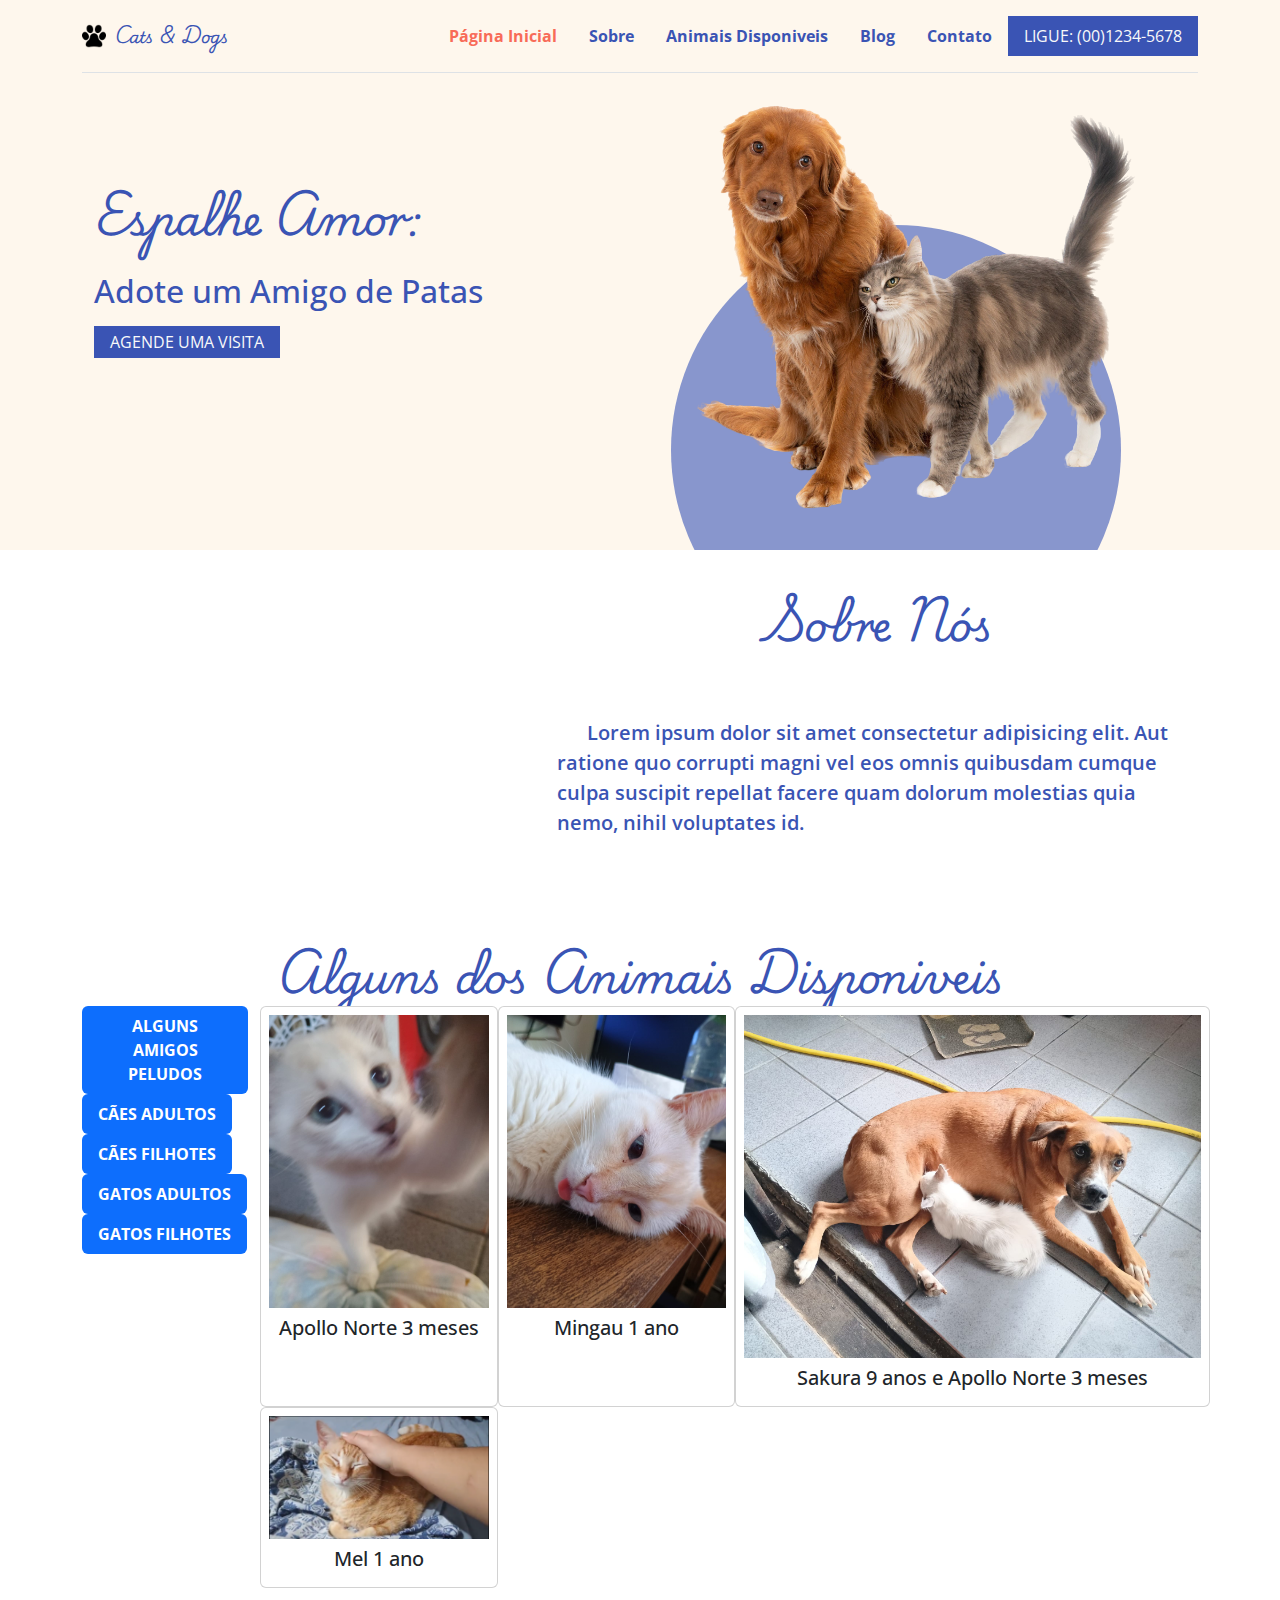
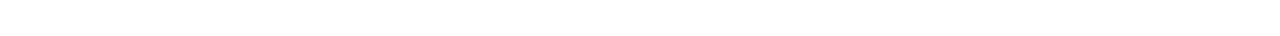
==== index.html @ 55178143 "first commit" ====
<!DOCTYPE html>
<html lang="en">

<head>
  <meta charset="UTF-8">
  <meta name="viewport" content="width=device-width, initial-scale=1.0">
  <title>Animais</title>

  <link rel="preconnect" href="https://fonts.googleapis.com">
  <link rel="preconnect" href="https://fonts.gstatic.com" crossorigin>
  <link
    href="https://fonts.googleapis.com/css2?family=Open+Sans:ital,wght@0,300..800;1,300..800&family=Playwrite+CU:wght@100..400&display=swap"
    rel="stylesheet">
  <link href="https://cdn.jsdelivr.net/npm/bootstrap@5.3.3/dist/css/bootstrap.min.css" rel="stylesheet"
    integrity="sha384-QWTKZyjpPEjISv5WaRU9OFeRpok6YctnYmDr5pNlyT2bRjXh0JMhjY6hW+ALEwIH" crossorigin="anonymous">


  <link rel="stylesheet" href="./css/style.css">
</head>

<body>
  <div class="nav-bar fixed-top z-3 pb-0">
    <div class="container ">
      <header class="d-flex flex-wrap justify-content-center py-3  border-bottom " id="header">
        <a href="/" class="d-flex align-items-center mb-3 mb-md-0 me-md-auto link-body-emphasis text-decoration-none">
          <img class="nav-icon me-2" src="./images/pata-de-animal.png" alt="">
          <span class="title-font">Cats & Dogs</h1>
        </a>

        <ul class="nav">
          <li class="nav-item"><a href="#home-page" class="nav-link fw-bold content-font">Página Inicial</a></li>
          <li class="nav-item"><a href="#about" class="nav-link fw-bold content-font">Sobre</a></li>
          <li class="nav-item"><a href="#avaible-animals" class="nav-link fw-bold content-font">Animais Disponiveis</a>
          </li>
          <li class="nav-item"><a href="#blog" class="nav-link fw-bold content-font">Blog</a></li>
          <li class="nav-item"><a href="#contact" class="nav-link fw-bold content-font">Contato</a></li>
          <button type="button" class="nav-btn text-light border-0 px-3 text-uppercase">Ligue:
            (00)1234-5678</button>
        </ul>
      </header>
    </div>
  </div>

  <div data-bs-spy="scroll" data-bs-target="header" data-bs-smoth-scroll="true">
    <section id="home-page">
      <div class="container">
        <div class="row align-items-center justify-content-center mx-auto">
          <div class="col-12 col-lg-6">
            <h2 class="title-font h1 ">Espalhe Amor:</h2>
            <p class="content-font h2 pt-4">Adote um Amigo de Patas</p>
            <button type="button" class="nav-btn text-light border-0 px-3 text-uppercase mt-2 py-1">Agende uma
              visita</button>
          </div>

          <div class="col-12 col-lg-6 py-2">
            <div class=" position-relative"></div>
            <img
              src="./images/gato-domestico-cinza-fofo-com-cabelo-comprido-mostrando-sua-afeicao-por-um-cachorro-marrom-com-cabelo-comprido.png"
              alt="" class="image-dog hero-img d-block mx-auto z-1">
            <div class="bg-overlay z-n1"> </div>
          </div>
        </div>
      </div>
    </section>

    <section id="about">
      <div class="container py-5">
        <div class="row align-items-center justify-content-between">
          <div class="col-12 col-lg-5 ">
            <img class="image-woman-dog rounded-start-pill" src="./images/cao-e-mulher.jpg" alt="">
          </div>

          <div class="col-12 col-lg-7 ">
            <h2 class="title-font text-center pb-3 h1">
              Sobre Nós
            </h2>
            <p class="content-font pt-5 lead fw-semibold">Lorem ipsum dolor sit amet consectetur adipisicing elit. Aut
              ratione quo
              corrupti
              magni vel eos omnis
              quibusdam cumque culpa suscipit repellat facere quam dolorum molestias quia nemo, nihil voluptates id.</p>
          </div>
        </div>
      </div>
    </section>

    <section id="avaible-animals">
      <div class="container py-5">
        <div class="row">
          <h2 class="h1 title-font text-center">Alguns dos Animais Disponiveis</h2>
        </div>

        <div class="row">
          <aside class="col-md-2">
            <nav class="nav nav-pills flex column">
              <button type="button" data-bs-toggle="tab" data-bs-target="#some-furry-friends"
                class="fw-bold text-center nav-link text-uppercase active">Alguns amigos peludos
              </button>
              <button type="button" data-bs-toggle="tab" data-bs-target="#adult-dogs"
                class="fw-bold text-center nav-link text-uppercase active">Cães Adultos
              </button>
              <button type="button" data-bs-toggle="tab" data-bs-target="#puppies"
                class="fw-bold text-center nav-link text-uppercase active">Cães filhotes
              </button>
              <button type="button" data-bs-toggle="tab" data-bs-target="#adult-cats"
                class="fw-bold text-center nav-link text-uppercase active">Gatos Adultos
              </button>
              <button type="button" data-bs-toggle="tab" data-bs-target="#kittens"
                class="fw-bold text-center nav-link text-uppercase active">Gatos filhotes
              </button>
            </nav>
          </aside>
          <div class="col-md-10">
            <tab-content>
              <div class="tab-pane active" id="some-furry-friends">
                <div class="row">
                  <div class="col-md-3 card p-2">
                    <img class="d-block w-100" src="./images/caes-e-gatos/img-0.jpeg" alt="Gato filhote branco">
                    <h5 class="text-center pt-2">Apollo Norte 3 meses</h5>
                  </div>

                  <div class="col-md-3 card p-2">
                    <img class="d-block w-100" src="./images/caes-e-gatos/img-1.jpeg" alt="Gato filhote branco">
                    <h5 class="text-center pt-2">Mingau 1 ano</h5>
                  </div>

                  <div class="col-md-6 card p-2">
                    <img class="d-block w-100" src="./images/caes-e-gatos/img-2.jpeg" alt="Gato filhote branco">
                    <h5 class="text-center pt-2">Sakura 9 anos e Apollo Norte 3 meses</h5>
                  </div>

                  <div class="col-md-3 card p-2">
                    <img class="d-block w-100" src="./images/caes-e-gatos/img-3.png" alt="Gato filhote branco">
                    <h5 class="text-center pt-2">Mel 1 ano</h5>
                  </div>

                </div>
              </div>
            </tab-content>
          </div>
        </div>
      </div>


    </section>

    <section id="services"></section>

    <section id="blog"></section>

    <section id="contact"></section>
  </div>
  <script src="https://cdn.jsdelivr.net/npm/bootstrap@5.3.3/dist/js/bootstrap.bundle.min.js"
    integrity="sha384-YvpcrYf0tY3lHB60NNkmXc5s9fDVZLESaAA55NDzOxhy9GkcIdslK1eN7N6jIeHz"
    crossorigin="anonymous"></script>
</body>

</html>
---- css/style.css ----
body {
  font-family: "Open Sans", sans-serif;
  background-color: #FEF7ED;
}

.nav-bar {
  background: #FEF7ED;
}

.content-font {
  font-family: "Open Sans", sans-serif;
  color: #3A54B4;
}

.nav-icon {
  width: 24px
}

.title-font {
  font-family: "Playwrite CU", cursive;
  color: #3A54B4;
}

#header .nav .nav-link.active {
  color: #f86b58;
}

.nav-btn {
  background: #3A54B4;
  transition: .5s;
}

.nav-btn:hover {
  background: #8896CD;
}

.image-dog {
  width: 100%;
}

.bg-overlay {
  position: absolute;
  width: 450px;
  height: 450px;
  background-color: #8896CD;
  border-radius: 50%;
  top: 50%;
  left: 70%;
  transform: translate(-50%, -50%);
}

#about,
#avaible-animals {
  background: #FFF;
}

.image-woman-dog {
  width: 60%;
}

#about p {
  text-indent: 1.5em;
}
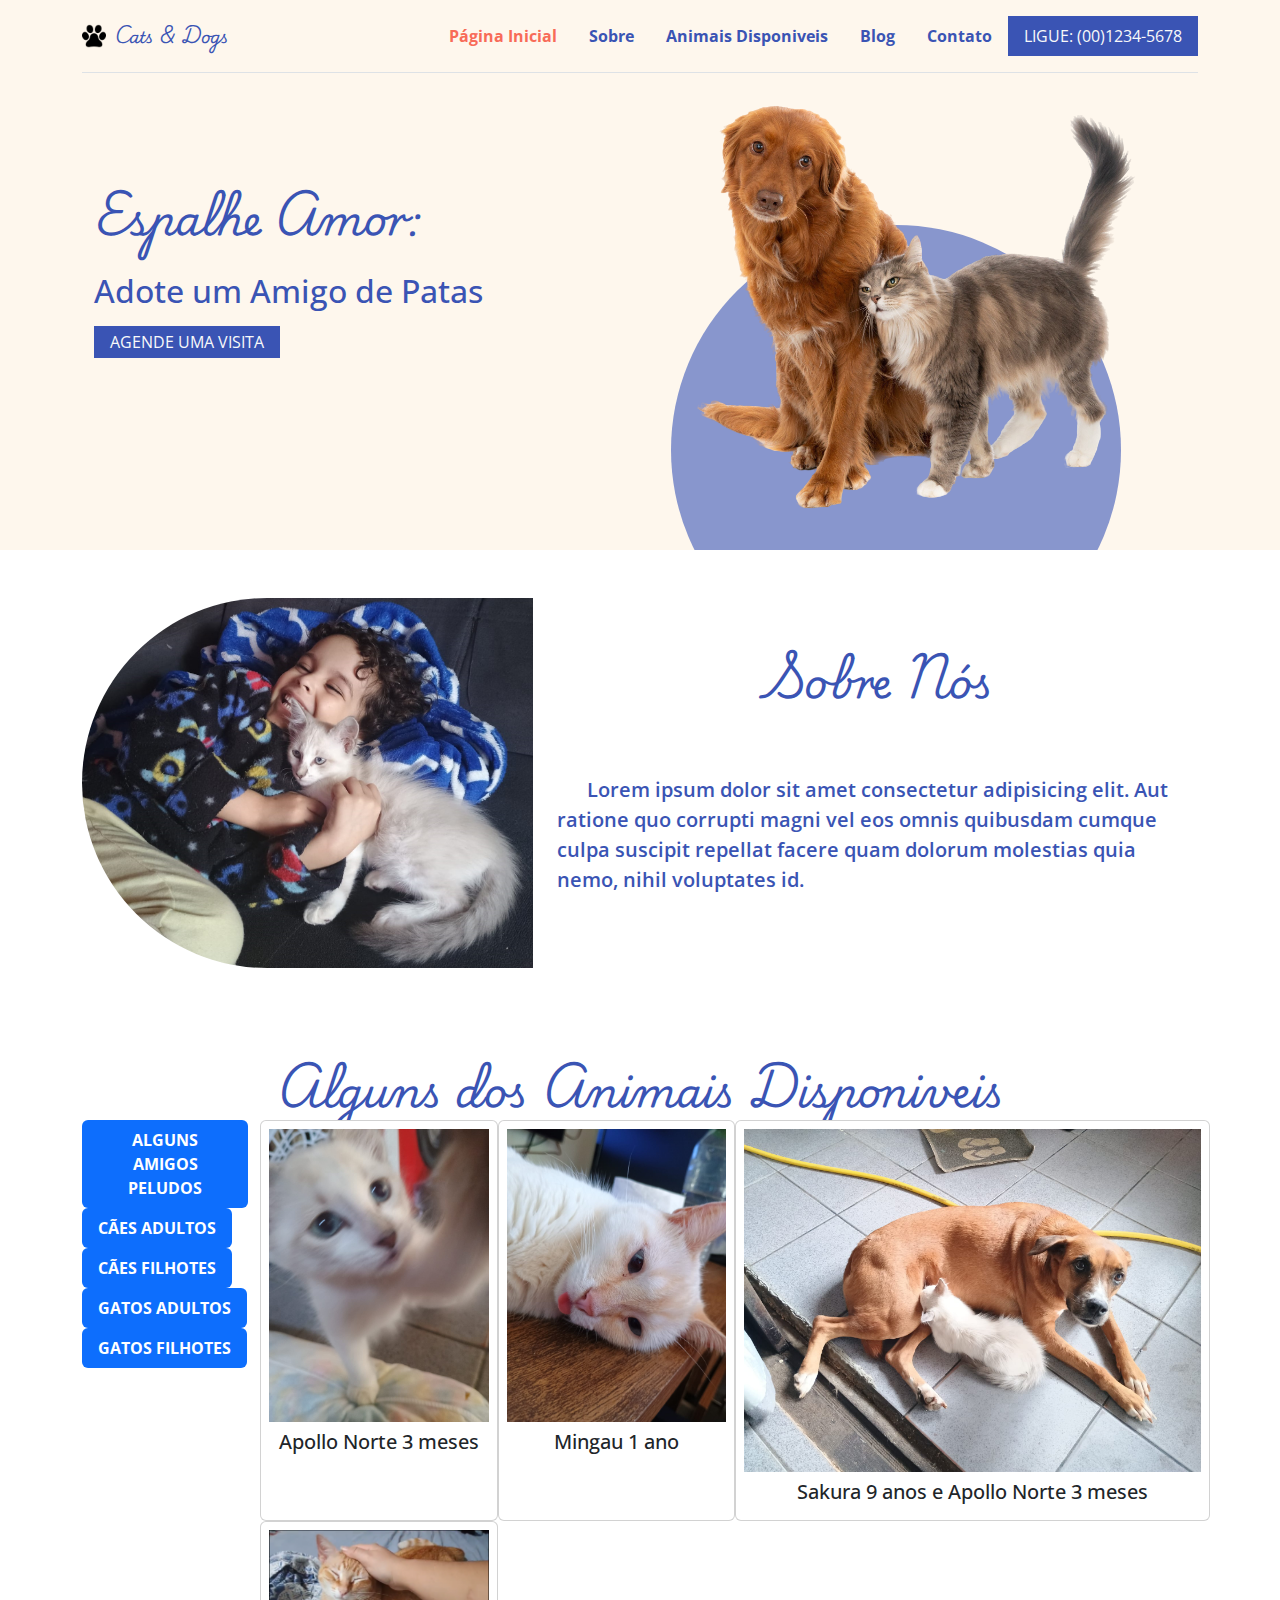
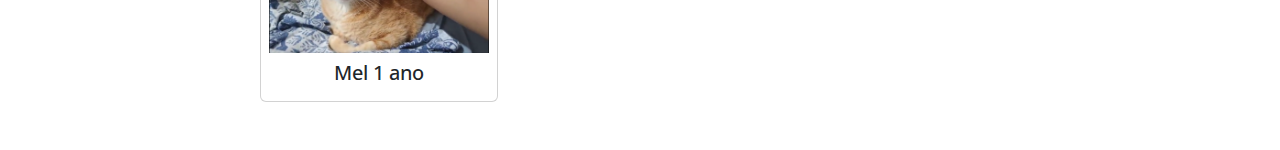
==== commit 731588ae: "mudando a foto" ====
--- a/index.html
+++ b/index.html
@@ -67,7 +67,7 @@
       <div class="container py-5">
         <div class="row align-items-center justify-content-between">
           <div class="col-12 col-lg-5 ">
-            <img class="image-woman-dog rounded-start-pill" src="./images/cao-e-mulher.jpg" alt="">
+            <img class="w-100 rounded-start-pill" src="./images/crianca-gato.jpeg" alt="">
           </div>
 
           <div class="col-12 col-lg-7 ">
--- a/css/style.css
+++ b/css/style.css
@@ -54,10 +54,6 @@
   background: #FFF;
 }
 
-.image-woman-dog {
-  width: 60%;
-}
-
 #about p {
   text-indent: 1.5em;
 }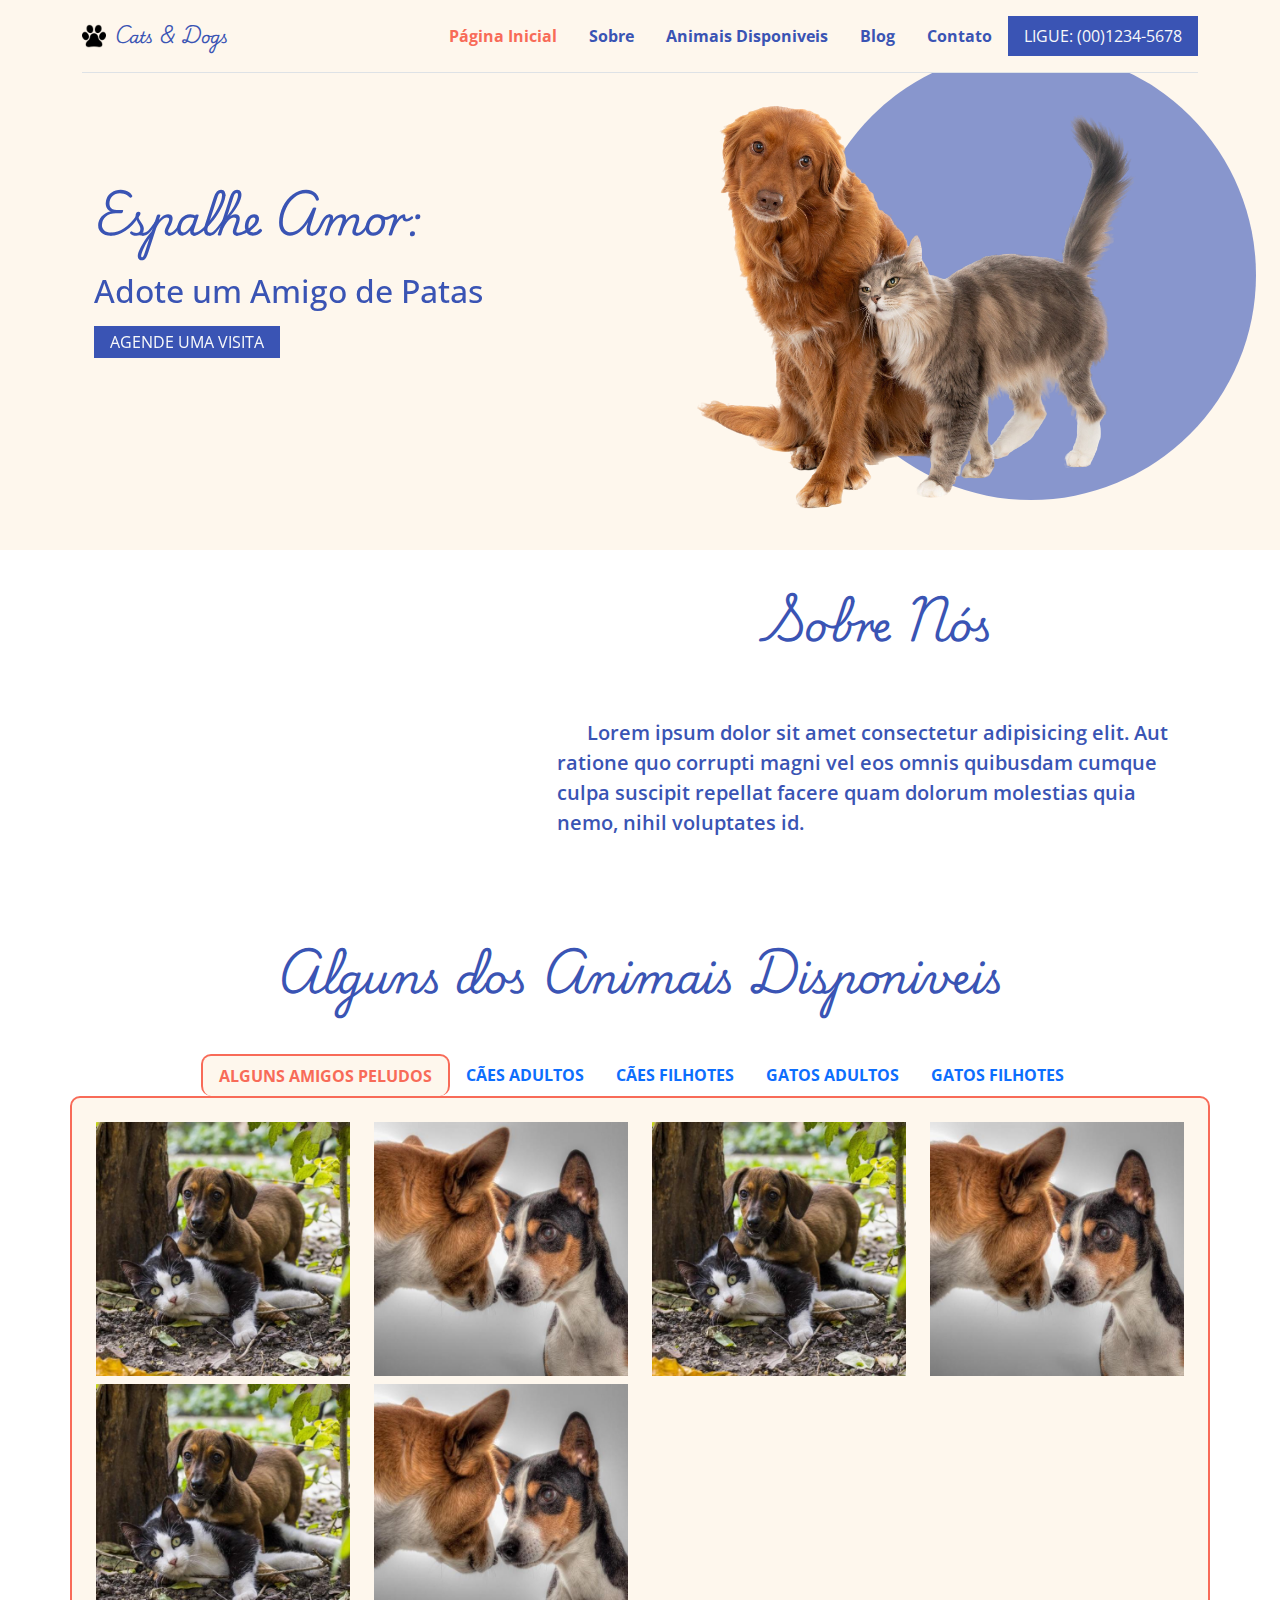
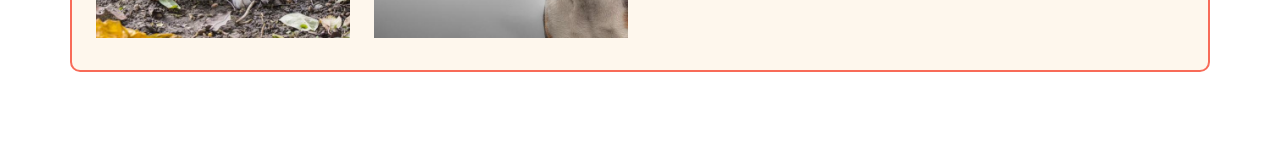
==== commit b46973dd: "exercicio" ====
--- a/index.html
+++ b/index.html
@@ -16,6 +16,10 @@
 
 
   <link rel="stylesheet" href="./css/style.css">
+
+  <!-- Biblioteca AOS -->
+  <link href="https://unpkg.com/aos@2.3.1/dist/aos.css" rel="stylesheet">
+
 </head>
 
 <body>
@@ -45,14 +49,14 @@
     <section id="home-page">
       <div class="container">
         <div class="row align-items-center justify-content-center mx-auto">
-          <div class="col-12 col-lg-6">
+          <div class="col-12 col-lg-6" data-aos="fade-right" data-aos-duration="600">
             <h2 class="title-font h1 ">Espalhe Amor:</h2>
             <p class="content-font h2 pt-4">Adote um Amigo de Patas</p>
             <button type="button" class="nav-btn text-light border-0 px-3 text-uppercase mt-2 py-1">Agende uma
               visita</button>
           </div>
 
-          <div class="col-12 col-lg-6 py-2">
+          <div class="col-12 col-lg-6 py-2" data-aos="fade-left" data-aos-duration="600">
             <div class=" position-relative"></div>
             <img
               src="./images/gato-domestico-cinza-fofo-com-cabelo-comprido-mostrando-sua-afeicao-por-um-cachorro-marrom-com-cabelo-comprido.png"
@@ -66,8 +70,8 @@
     <section id="about">
       <div class="container py-5">
         <div class="row align-items-center justify-content-between">
-          <div class="col-12 col-lg-5 ">
-            <img class="w-100 rounded-start-pill" src="./images/crianca-gato.jpeg" alt="">
+          <div class="col-12 col-lg-5 " data-aos="flip-left">
+            <img class="w-100 rounded-start-pill" src="./images/cao-e-mulher.jpg" alt="">
           </div>
 
           <div class="col-12 col-lg-7 ">
@@ -90,69 +94,156 @@
           <h2 class="h1 title-font text-center">Alguns dos Animais Disponiveis</h2>
         </div>
 
-        <div class="row">
-          <aside class="col-md-2">
-            <nav class="nav nav-pills flex column">
+        <div class="row py-5">
+          <div class="col-md-12 ">
+            <nav class="nav justify-content-center">
               <button type="button" data-bs-toggle="tab" data-bs-target="#some-furry-friends"
-                class="fw-bold text-center nav-link text-uppercase active">Alguns amigos peludos
+                class="fw-bold text-center nav-link text-uppercase nav-animals active">Alguns amigos peludos
               </button>
               <button type="button" data-bs-toggle="tab" data-bs-target="#adult-dogs"
-                class="fw-bold text-center nav-link text-uppercase active">Cães Adultos
+                class="fw-bold text-center nav-link text-uppercase nav-animals">Cães Adultos
               </button>
               <button type="button" data-bs-toggle="tab" data-bs-target="#puppies"
-                class="fw-bold text-center nav-link text-uppercase active">Cães filhotes
+                class="fw-bold text-center nav-link text-uppercase nav-animals">Cães filhotes
               </button>
               <button type="button" data-bs-toggle="tab" data-bs-target="#adult-cats"
-                class="fw-bold text-center nav-link text-uppercase active">Gatos Adultos
+                class="fw-bold text-center nav-link text-uppercase nav-animals">Gatos Adultos
               </button>
               <button type="button" data-bs-toggle="tab" data-bs-target="#kittens"
-                class="fw-bold text-center nav-link text-uppercase active">Gatos filhotes
+                class="fw-bold text-center nav-link text-uppercase nav-animals">Gatos filhotes
               </button>
             </nav>
-          </aside>
-          <div class="col-md-10">
-            <tab-content>
-              <div class="tab-pane active" id="some-furry-friends">
-                <div class="row">
-                  <div class="col-md-3 card p-2">
-                    <img class="d-block w-100" src="./images/caes-e-gatos/img-0.jpeg" alt="Gato filhote branco">
-                    <h5 class="text-center pt-2">Apollo Norte 3 meses</h5>
-                  </div>
-
-                  <div class="col-md-3 card p-2">
-                    <img class="d-block w-100" src="./images/caes-e-gatos/img-1.jpeg" alt="Gato filhote branco">
-                    <h5 class="text-center pt-2">Mingau 1 ano</h5>
-                  </div>
-
-                  <div class="col-md-6 card p-2">
-                    <img class="d-block w-100" src="./images/caes-e-gatos/img-2.jpeg" alt="Gato filhote branco">
-                    <h5 class="text-center pt-2">Sakura 9 anos e Apollo Norte 3 meses</h5>
-                  </div>
-
-                  <div class="col-md-3 card p-2">
-                    <img class="d-block w-100" src="./images/caes-e-gatos/img-3.png" alt="Gato filhote branco">
-                    <h5 class="text-center pt-2">Mel 1 ano</h5>
-                  </div>
-
-                </div>
-              </div>
-            </tab-content>
+          </div>
+          <div class="tab-content content-animals p-4">
+
+            <div class="tab-pane active" id="some-furry-friends">
+              <div class="row">
+
+                <div class="col-md-3" data-aos="fade-up" data-aos-duration="300">
+                  <img src="./images/caes-e-gatos/foto-1.jpg" alt="" class="d-block w-100">
+                  <h5></h5>
+                </div>
+
+                <div class="col-md-3" data-aos="fade-up" data-aos-duration="600">
+                  <img src="./images/caes-e-gatos/foto-3.jpg" alt="" class="d-block w-100">
+                  <h5></h5>
+                </div>
+
+                <div class="col-md-3" data-aos="fade-up" data-aos-duration="900">
+                  <img src="./images/caes-e-gatos/foto-1.jpg" alt="" class="d-block w-100">
+                  <h5></h5>
+                </div>
+
+                <div class="col-md-3" data-aos="fade-up" data-aos-duration="1200">
+                  <img src="./images/caes-e-gatos/foto-3.jpg" alt="" class="d-block w-100">
+                  <h5></h5>
+                </div>
+
+                <div class="col-md-3" data-aos="fade-up" data-aos-duration="1500">
+                  <img src="./images/caes-e-gatos/foto-1.jpg" alt="" class="d-block w-100">
+                  <h5></h5>
+                </div>
+
+                <div class="col-md-3" data-aos="fade-up" data-aos-duration="1800">
+                  <img src="./images/caes-e-gatos/foto-3.jpg" alt="" class="d-block w-100">
+                  <h5></h5>
+                </div>
+              </div>
+            </div>
+
+            <div class="tab-pane" id="adult-dogs">
+              <div class="row">
+                <div class="col-md-3">
+                  <img src="./images/cao/foto-1.jpg" alt="" class="d-block w-100">
+                  <h5></h5>
+                </div>
+
+                <div class="col-md-3">
+                  <img src="./images/cao/foto-2.jpg" alt="" class="d-block w-100">
+                  <h5></h5>
+                </div>
+
+                <div class="col-md-3">
+                  <img src="./images/cao/foto-3.webp" alt="" class="d-block w-100">
+                  <h5></h5>
+                </div>
+              </div>
+            </div>
+
+            <div class="tab-pane" id="puppies">
+              <div class="row">
+                <div class="col-md-3">
+                  <img src="./images/cao filhote/foto-1.jpg" alt="" class="d-block w-100">
+                  <h5></h5>
+                </div>
+
+                <div class="col-md-3">
+                  <img src="./images/cao filhote/foto-2.jpg" alt="" class="d-block w-100">
+                  <h5></h5>
+                </div>
+
+                <div class="col-md-3">
+                  <img src="./images/cao filhote/foto-3.jpg" alt="" class="d-block w-100">
+                  <h5></h5>
+                </div>
+              </div>
+            </div>
+
+            <div class="tab-pane" id="adult-cats">
+              <div class="row">
+                <div class="col-md-3">
+                  <img src="./images/gato/foto-1.jpeg" alt="" class="d-block w-100">
+                  <h5></h5>
+                </div>
+
+                <div class="col-md-3">
+                  <img src="./images/gato/foto-2.jpg" alt="" class="d-block w-100">
+                  <h5></h5>
+                </div>
+
+              </div>
+            </div>
+
+            <div class="tab-pane" id="kittens">
+              <div class="row">
+                <div class="col-md-3">
+                  <img src="./images/gato filhote/foto-1.jpg" alt="" class="d-block w-100">
+                  <h5></h5>
+                </div>
+
+                <div class="col-md-3">
+                  <img src="./images/gato filhote/foto-2.jpeg" alt="" class="d-block w-100">
+                  <h5></h5>
+                </div>
+
+              </div>
+            </div>
+
           </div>
         </div>
       </div>
-
-
-    </section>
-
-    <section id="services"></section>
-
-    <section id="blog"></section>
-
-    <section id="contact"></section>
+  </div>
+
+
+  </section>
+
+  <section id="services"></section>
+
+  <section id="blog"></section>
+
+  <section id="contact"></section>
   </div>
   <script src="https://cdn.jsdelivr.net/npm/bootstrap@5.3.3/dist/js/bootstrap.bundle.min.js"
     integrity="sha384-YvpcrYf0tY3lHB60NNkmXc5s9fDVZLESaAA55NDzOxhy9GkcIdslK1eN7N6jIeHz"
     crossorigin="anonymous"></script>
+
+  <!-- Biblioteca AOS -->
+  <script src="https://unpkg.com/aos@2.3.1/dist/aos.js"></script>
+
+  <script>
+    AOS.init();
+  </script>
+
 </body>
 
 </html>--- a/css/style.css
+++ b/css/style.css
@@ -3,8 +3,22 @@
   background-color: #FEF7ED;
 }
 
-.nav-bar {
+.nav-bar,
+.nav-animals.active,
+.content-animals {
   background: #FEF7ED;
+}
+
+.nav-animals.active {
+  color: #f86b58;
+  border: 2px solid #f86b58;
+  border-bottom: #FEF7ED;
+  border-radius: 10px;
+}
+
+.content-animals {
+  border: 2px solid #f86b58;
+  border-radius: 10px;
 }
 
 .content-font {
